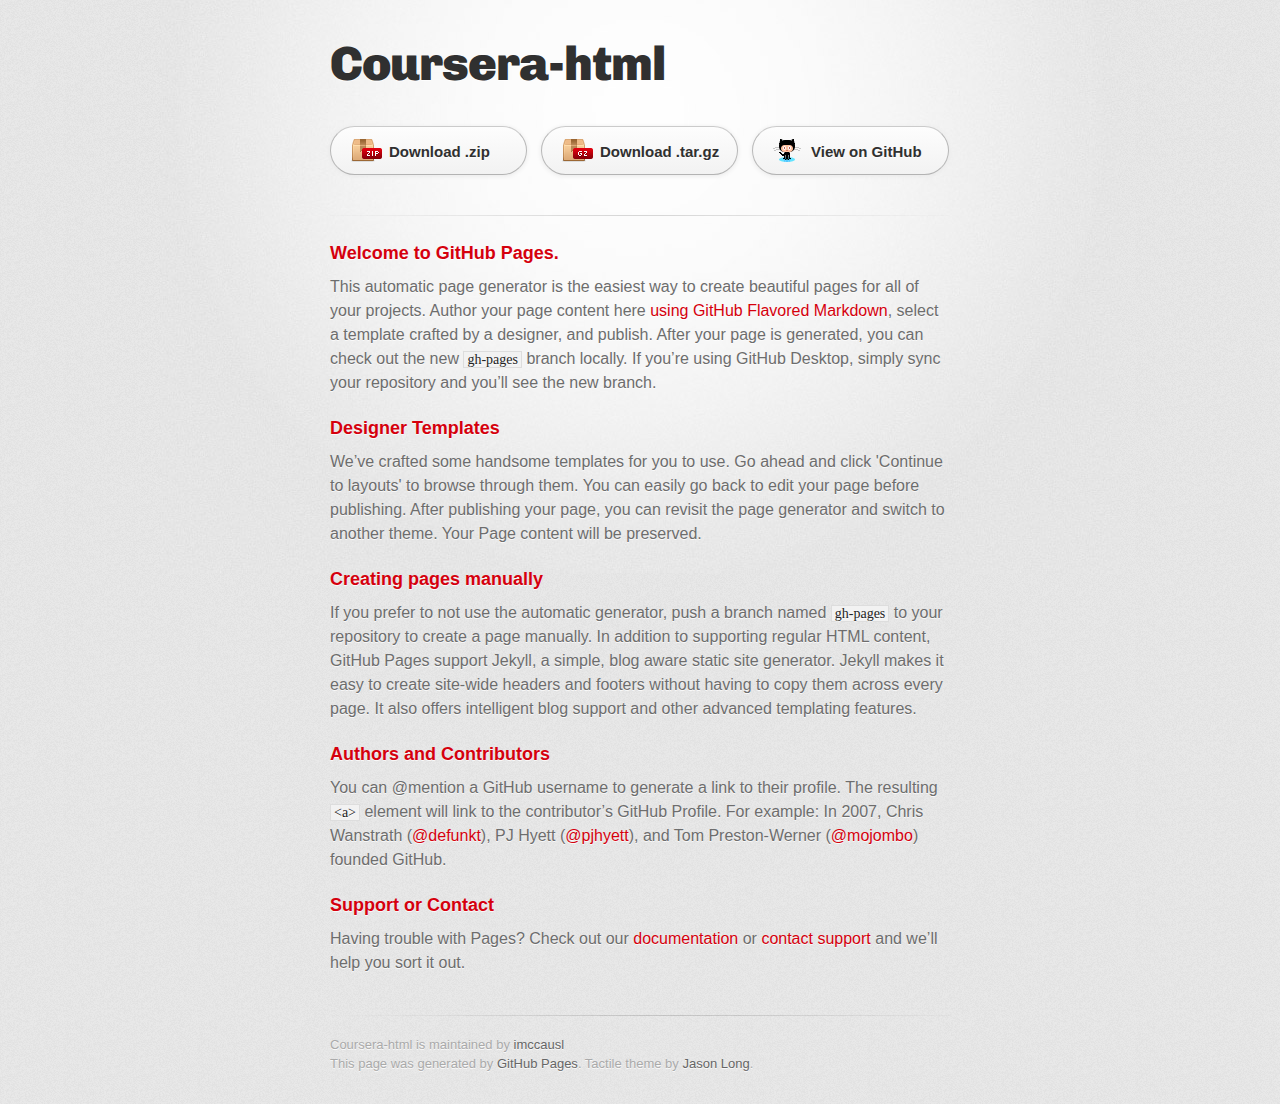
==== index.html @ 793817fa "Create gh-pages branch via GitHub" ====
<!DOCTYPE html>
<html>
  <head>
    <meta charset='utf-8'>
    <meta http-equiv="X-UA-Compatible" content="chrome=1">
    <link href='https://fonts.googleapis.com/css?family=Chivo:900' rel='stylesheet' type='text/css'>
    <link rel="stylesheet" type="text/css" href="stylesheets/stylesheet.css" media="screen">
    <link rel="stylesheet" type="text/css" href="stylesheets/github-dark.css" media="screen">
    <link rel="stylesheet" type="text/css" href="stylesheets/print.css" media="print">
    <!--[if lt IE 9]>
    <script src="//html5shiv.googlecode.com/svn/trunk/html5.js"></script>
    <![endif]-->
    <title>Coursera-html by imccausl</title>
  </head>

  <body>
    <div id="container">
      <div class="inner">

        <header>
          <h1>Coursera-html</h1>
          <h2></h2>
        </header>

        <section id="downloads" class="clearfix">
          <a href="https://github.com/imccausl/coursera-html/zipball/master" id="download-zip" class="button"><span>Download .zip</span></a>
          <a href="https://github.com/imccausl/coursera-html/tarball/master" id="download-tar-gz" class="button"><span>Download .tar.gz</span></a>
          <a href="https://github.com/imccausl/coursera-html" id="view-on-github" class="button"><span>View on GitHub</span></a>
        </section>

        <hr>

        <section id="main_content">
          <h3>
<a id="welcome-to-github-pages" class="anchor" href="#welcome-to-github-pages" aria-hidden="true"><span aria-hidden="true" class="octicon octicon-link"></span></a>Welcome to GitHub Pages.</h3>

<p>This automatic page generator is the easiest way to create beautiful pages for all of your projects. Author your page content here <a href="https://guides.github.com/features/mastering-markdown/">using GitHub Flavored Markdown</a>, select a template crafted by a designer, and publish. After your page is generated, you can check out the new <code>gh-pages</code> branch locally. If you’re using GitHub Desktop, simply sync your repository and you’ll see the new branch.</p>

<h3>
<a id="designer-templates" class="anchor" href="#designer-templates" aria-hidden="true"><span aria-hidden="true" class="octicon octicon-link"></span></a>Designer Templates</h3>

<p>We’ve crafted some handsome templates for you to use. Go ahead and click 'Continue to layouts' to browse through them. You can easily go back to edit your page before publishing. After publishing your page, you can revisit the page generator and switch to another theme. Your Page content will be preserved.</p>

<h3>
<a id="creating-pages-manually" class="anchor" href="#creating-pages-manually" aria-hidden="true"><span aria-hidden="true" class="octicon octicon-link"></span></a>Creating pages manually</h3>

<p>If you prefer to not use the automatic generator, push a branch named <code>gh-pages</code> to your repository to create a page manually. In addition to supporting regular HTML content, GitHub Pages support Jekyll, a simple, blog aware static site generator. Jekyll makes it easy to create site-wide headers and footers without having to copy them across every page. It also offers intelligent blog support and other advanced templating features.</p>

<h3>
<a id="authors-and-contributors" class="anchor" href="#authors-and-contributors" aria-hidden="true"><span aria-hidden="true" class="octicon octicon-link"></span></a>Authors and Contributors</h3>

<p>You can @mention a GitHub username to generate a link to their profile. The resulting <code>&lt;a&gt;</code> element will link to the contributor’s GitHub Profile. For example: In 2007, Chris Wanstrath (<a href="https://github.com/defunkt" class="user-mention">@defunkt</a>), PJ Hyett (<a href="https://github.com/pjhyett" class="user-mention">@pjhyett</a>), and Tom Preston-Werner (<a href="https://github.com/mojombo" class="user-mention">@mojombo</a>) founded GitHub.</p>

<h3>
<a id="support-or-contact" class="anchor" href="#support-or-contact" aria-hidden="true"><span aria-hidden="true" class="octicon octicon-link"></span></a>Support or Contact</h3>

<p>Having trouble with Pages? Check out our <a href="https://help.github.com/pages">documentation</a> or <a href="https://github.com/contact">contact support</a> and we’ll help you sort it out.</p>
        </section>

        <footer>
          Coursera-html is maintained by <a href="https://github.com/imccausl">imccausl</a><br>
          This page was generated by <a href="https://pages.github.com">GitHub Pages</a>. Tactile theme by <a href="https://twitter.com/jasonlong">Jason Long</a>.
        </footer>

        
      </div>
    </div>
  </body>
</html>
---- stylesheets/stylesheet.css ----
/* http://meyerweb.com/eric/tools/css/reset/
   v2.0 | 20110126
   License: none (public domain)
*/
html, body, div, span, applet, object, iframe,
h1, h2, h3, h4, h5, h6, p, blockquote, pre,
a, abbr, acronym, address, big, cite, code,
del, dfn, em, img, ins, kbd, q, s, samp,
small, strike, strong, sub, sup, tt, var,
b, u, i, center,
dl, dt, dd, ol, ul, li,
fieldset, form, label, legend,
table, caption, tbody, tfoot, thead, tr, th, td,
article, aside, canvas, details, embed,
figure, figcaption, footer, header, hgroup,
menu, nav, output, ruby, section, summary,
time, mark, audio, video {
	padding: 0;
	margin: 0;
	font: inherit;
	font-size: 100%;
	vertical-align: baseline;
	border: 0;
}
/* HTML5 display-role reset for older browsers */
article, aside, details, figcaption, figure,
footer, header, hgroup, menu, nav, section {
	display: block;
}
body {
	line-height: 1;
}
ol, ul {
	list-style: none;
}
blockquote, q {
	quotes: none;
}
blockquote:before, blockquote:after,
q:before, q:after {
	content: '';
	content: none;
}
table {
	border-spacing: 0;
	border-collapse: collapse;
}

/* LAYOUT STYLES */
body {
  font-family: 'Helvetica Neue', Helvetica, Arial, serif;
  font-size: 1em;
  line-height: 1.5;
  color: #6d6d6d;
  text-shadow: 0 1px 0 rgba(255, 255, 255, 0.8);
  background: #e7e7e7 url(../images/body-bg.png) 0 0 repeat;
}

a {
  color: #d5000d;
}
a:hover {
  color: #c5000c;
}

header {
  padding-top: 35px;
  padding-bottom: 25px;
}

header h1 {
  font-family: 'Chivo', 'Helvetica Neue', Helvetica, Arial, serif;
  font-size: 48px; font-weight: 900;
  line-height: 1.2;
  color: #303030;
  letter-spacing: -1px;
}

header h2 {
  font-size: 24px;
  font-weight: normal;
  line-height: 1.3;
  color: #aaa;
  letter-spacing: -1px;
}

#container {
  min-height: 595px;
  background: transparent url(../images/highlight-bg.jpg) 50% 0 no-repeat;
}

.inner {
  width: 620px;
  margin: 0 auto;
}

#container .inner img {
  max-width: 100%;
}

#downloads {
  margin-bottom: 40px;
}

a.button {
  display: block;
  float: left;
  width: 179px;
  padding: 12px 8px 12px 8px;
  margin-right: 14px;
  font-size: 15px;
  font-weight: bold;
  line-height: 25px;
  color: #303030;
  background: #fdfdfd; /* Old browsers */
  background: -moz-linear-gradient(top,  #fdfdfd 0%, #f2f2f2 100%); /* FF3.6+ */
  background: -webkit-gradient(linear, left top, left bottom, color-stop(0%,#fdfdfd), color-stop(100%,#f2f2f2)); /* Chrome,Safari4+ */
  background: -webkit-linear-gradient(top,  #fdfdfd 0%,#f2f2f2 100%); /* Chrome10+,Safari5.1+ */
  background: -o-linear-gradient(top,  #fdfdfd 0%,#f2f2f2 100%); /* Opera 11.10+ */
  background: -ms-linear-gradient(top,  #fdfdfd 0%,#f2f2f2 100%); /* IE10+ */
  background: linear-gradient(top,  #fdfdfd 0%,#f2f2f2 100%); /* W3C */
  filter: progid:DXImageTransform.Microsoft.gradient( startColorstr='#fdfdfd', endColorstr='#f2f2f2',GradientType=0 ); /* IE6-9 */
  border-top: solid 1px #cbcbcb;
  border-right: solid 1px #b7b7b7;
  border-bottom: solid 1px #b3b3b3;
  border-left: solid 1px #b7b7b7;
  border-radius: 30px;
  -webkit-box-shadow: 10px 10px 5px #888;
  -moz-box-shadow: 10px 10px 5px #888;
  box-shadow: 0px 1px 5px #e8e8e8;
  -moz-border-radius: 30px;
  -webkit-border-radius: 30px;
}
a.button:hover {
  background: #fafafa; /* Old browsers */
  background: -moz-linear-gradient(top,  #fdfdfd 0%, #f6f6f6 100%); /* FF3.6+ */
  background: -webkit-gradient(linear, left top, left bottom, color-stop(0%,#fdfdfd), color-stop(100%,#f6f6f6)); /* Chrome,Safari4+ */
  background: -webkit-linear-gradient(top,  #fdfdfd 0%,#f6f6f6 100%); /* Chrome10+,Safari5.1+ */
  background: -o-linear-gradient(top,  #fdfdfd 0%,#f6f6f6 100%); /* Opera 11.10+ */
  background: -ms-linear-gradient(top,  #fdfdfd 0%,#f6f6f6 100%); /* IE10+ */
  background: linear-gradient(top,  #fdfdfd 0%,#f6f6f6, 100%); /* W3C */
  filter: progid:DXImageTransform.Microsoft.gradient( startColorstr='#fdfdfd', endColorstr='#f6f6f6',GradientType=0 ); /* IE6-9 */
  border-top: solid 1px #b7b7b7;
  border-right: solid 1px #b3b3b3;
  border-bottom: solid 1px #b3b3b3;
  border-left: solid 1px #b3b3b3;
}

a.button span {
  display: block;
  height: 23px;
  padding-left: 50px;
}

#download-zip span {
  background: transparent url(../images/zip-icon.png) 12px 50% no-repeat;
}
#download-tar-gz span {
  background: transparent url(../images/tar-gz-icon.png) 12px 50% no-repeat;
}
#view-on-github span {
  background: transparent url(../images/octocat-icon.png) 12px 50% no-repeat;
}
#view-on-github {
  margin-right: 0;
}

code, pre {
  margin-bottom: 30px;
  font-family: Monaco, "Bitstream Vera Sans Mono", "Lucida Console", Terminal;
  font-size: 14px;
  color: #222;
}

code {
  padding: 0 3px;
  background-color: #f2f2f2;
  border: solid 1px #ddd;
}

pre {
  padding: 20px;
  overflow: auto;
  color: #f2f2f2;
  text-shadow: none;
  background: #303030;
}
pre code {
  padding: 0;
  color: #f2f2f2;
  background-color: #303030;
  border: none;
}

ul, ol, dl {
  margin-bottom: 20px;
}


/* COMMON STYLES */

hr {
  height: 1px;
  padding-bottom: 1em;
  margin-top: 1em;
  line-height: 1px;
  background: transparent url('../images/hr.png') 50% 0 no-repeat;
  border: none;
}

strong {
  font-weight: bold;
}

em {
  font-style: italic;
}

table {
  width: 100%;
  border: 1px solid #ebebeb;
}

th {
  font-weight: 500;
}

td {
  font-weight: 300;
  text-align: center;
  border: 1px solid #ebebeb;
}

form {
  padding: 20px;
  background: #f2f2f2;

}


/* GENERAL ELEMENT TYPE STYLES */

h1 {
  font-size: 32px;
}

h2 {
  margin-bottom: 8px;
  font-size: 22px;
  font-weight: bold;
  color: #303030;
}

h3 {
  margin-bottom: 8px;
  font-size: 18px;
  font-weight: bold;
  color: #d5000d;
}

h4 {
  font-size: 16px;
  font-weight: bold;
  color: #303030;
}

h5 {
  font-size: 1em;
  color: #303030;
}

h6 {
  font-size: .8em;
  color: #303030;
}

p {
  margin-bottom: 20px;
  font-weight: 300;
}

a {
  text-decoration: none;
}

p a {
  font-weight: 400;
}

blockquote {
  padding: 0 0 0 30px;
  margin-bottom: 20px;
  font-size: 1.6em;
  border-left: 10px solid #e9e9e9;
}

ul li {
  list-style-position: inside;
  list-style: disc;
  padding-left: 20px;
}

ol li {
  list-style-position: inside;
  list-style: decimal;
  padding-left: 3px;
}

dl dt {
  color: #303030;
}

footer {
  padding-top: 20px;
  padding-bottom: 30px;
  margin-top: 40px;
  font-size: 13px;
  color: #aaa;
  background: transparent url('../images/hr.png') 0 0 no-repeat;
}

footer a {
  color: #666;
}
footer a:hover {
  color: #444;
}

/* MISC */
.clearfix:after {
  display: block;
  height: 0;
  clear: both;
  visibility: hidden;
  content: '.';
}

.clearfix {display: inline-block;}
* html .clearfix {height: 1%;}
.clearfix {display: block;}

/* #Media Queries
================================================== */

/* Smaller than standard 960 (devices and browsers) */
@media only screen and (max-width: 959px) { }

/* Tablet Portrait size to standard 960 (devices and browsers) */
@media only screen and (min-width: 768px) and (max-width: 959px) { }

/* All Mobile Sizes (devices and browser) */
@media only screen and (max-width: 767px) {
  header {
    padding-top: 10px;
    padding-bottom: 10px;
  }
  #downloads {
    margin-bottom: 25px;
  }
  #download-zip, #download-tar-gz {
    display: none;
  }
  .inner {
    width: 94%;
    margin: 0 auto;
  }
}

/* Mobile Landscape Size to Tablet Portrait (devices and browsers) */
@media only screen and (min-width: 480px) and (max-width: 767px) { }

/* Mobile Portrait Size to Mobile Landscape Size (devices and browsers) */
@media only screen and (max-width: 479px) { }
---- stylesheets/github-dark.css ----
/*
The MIT License (MIT)

Copyright (c) 2016 GitHub, Inc.

Permission is hereby granted, free of charge, to any person obtaining a copy
of this software and associated documentation files (the "Software"), to deal
in the Software without restriction, including without limitation the rights
to use, copy, modify, merge, publish, distribute, sublicense, and/or sell
copies of the Software, and to permit persons to whom the Software is
furnished to do so, subject to the following conditions:

The above copyright notice and this permission notice shall be included in all
copies or substantial portions of the Software.

THE SOFTWARE IS PROVIDED "AS IS", WITHOUT WARRANTY OF ANY KIND, EXPRESS OR
IMPLIED, INCLUDING BUT NOT LIMITED TO THE WARRANTIES OF MERCHANTABILITY,
FITNESS FOR A PARTICULAR PURPOSE AND NONINFRINGEMENT. IN NO EVENT SHALL THE
AUTHORS OR COPYRIGHT HOLDERS BE LIABLE FOR ANY CLAIM, DAMAGES OR OTHER
LIABILITY, WHETHER IN AN ACTION OF CONTRACT, TORT OR OTHERWISE, ARISING FROM,
OUT OF OR IN CONNECTION WITH THE SOFTWARE OR THE USE OR OTHER DEALINGS IN THE
SOFTWARE.

*/

.pl-c /* comment */ {
  color: #969896;
}

.pl-c1 /* constant, variable.other.constant, support, meta.property-name, support.constant, support.variable, meta.module-reference, markup.raw, meta.diff.header */,
.pl-s .pl-v /* string variable */ {
  color: #0099cd;
}

.pl-e /* entity */,
.pl-en /* entity.name */ {
  color: #9774cb;
}

.pl-smi /* variable.parameter.function, storage.modifier.package, storage.modifier.import, storage.type.java, variable.other */,
.pl-s .pl-s1 /* string source */ {
  color: #ddd;
}

.pl-ent /* entity.name.tag */ {
  color: #7bcc72;
}

.pl-k /* keyword, storage, storage.type */ {
  color: #cc2372;
}

.pl-s /* string */,
.pl-pds /* punctuation.definition.string, string.regexp.character-class */,
.pl-s .pl-pse .pl-s1 /* string punctuation.section.embedded source */,
.pl-sr /* string.regexp */,
.pl-sr .pl-cce /* string.regexp constant.character.escape */,
.pl-sr .pl-sre /* string.regexp source.ruby.embedded */,
.pl-sr .pl-sra /* string.regexp string.regexp.arbitrary-repitition */ {
  color: #3c66e2;
}

.pl-v /* variable */ {
  color: #fb8764;
}

.pl-id /* invalid.deprecated */ {
  color: #e63525;
}

.pl-ii /* invalid.illegal */ {
  color: #f8f8f8;
  background-color: #e63525;
}

.pl-sr .pl-cce /* string.regexp constant.character.escape */ {
  font-weight: bold;
  color: #7bcc72;
}

.pl-ml /* markup.list */ {
  color: #c26b2b;
}

.pl-mh /* markup.heading */,
.pl-mh .pl-en /* markup.heading entity.name */,
.pl-ms /* meta.separator */ {
  font-weight: bold;
  color: #264ec5;
}

.pl-mq /* markup.quote */ {
  color: #00acac;
}

.pl-mi /* markup.italic */ {
  font-style: italic;
  color: #ddd;
}

.pl-mb /* markup.bold */ {
  font-weight: bold;
  color: #ddd;
}

.pl-md /* markup.deleted, meta.diff.header.from-file */ {
  color: #bd2c00;
  background-color: #ffecec;
}

.pl-mi1 /* markup.inserted, meta.diff.header.to-file */ {
  color: #55a532;
  background-color: #eaffea;
}

.pl-mdr /* meta.diff.range */ {
  font-weight: bold;
  color: #9774cb;
}

.pl-mo /* meta.output */ {
  color: #264ec5;
}
---- stylesheets/print.css ----
html, body, div, span, applet, object, iframe,
h1, h2, h3, h4, h5, h6, p, blockquote, pre,
a, abbr, acronym, address, big, cite, code,
del, dfn, em, img, ins, kbd, q, s, samp,
small, strike, strong, sub, sup, tt, var,
b, u, i, center,
dl, dt, dd, ol, ul, li,
fieldset, form, label, legend,
table, caption, tbody, tfoot, thead, tr, th, td,
article, aside, canvas, details, embed,
figure, figcaption, footer, header, hgroup,
menu, nav, output, ruby, section, summary,
time, mark, audio, video {
  padding: 0;
  margin: 0;
  font: inherit;
  font-size: 100%;
  vertical-align: baseline;
  border: 0;
}
/* HTML5 display-role reset for older browsers */
article, aside, details, figcaption, figure,
footer, header, hgroup, menu, nav, section {
  display: block;
}
body {
  line-height: 1;
}
ol, ul {
  list-style: none;
}
blockquote, q {
  quotes: none;
}
blockquote:before, blockquote:after,
q:before, q:after {
  content: '';
  content: none;
}
table {
  border-spacing: 0;
  border-collapse: collapse;
}
body {
  font-family: 'Helvetica Neue', Helvetica, Arial, serif;
  font-size: 13px;
  line-height: 1.5;
  color: #000;
}

a {
  font-weight: bold;
  color: #d5000d;
}

header {
  padding-top: 35px;
  padding-bottom: 10px;
}

header h1 {
  font-size: 48px;
  font-weight: bold;
  line-height: 1.2;
  color: #303030;
  letter-spacing: -1px;
}

header h2 {
  font-size: 24px;
  font-weight: normal;
  line-height: 1.3;
  color: #aaa;
  letter-spacing: -1px;
}
#downloads {
  display: none;
}
#main_content {
  padding-top: 20px;
}

code, pre {
  margin-bottom: 30px;
  font-family: Monaco, "Bitstream Vera Sans Mono", "Lucida Console", Terminal;
  font-size: 12px;
  color: #222;
}

code {
  padding: 0 3px;
}

pre {
  padding: 20px;
  overflow: auto;
  border: solid 1px #ddd;
}
pre code {
  padding: 0;
}

ul, ol, dl {
  margin-bottom: 20px;
}


/* COMMON STYLES */

table {
  width: 100%;
  border: 1px solid #ebebeb;
}

th {
  font-weight: 500;
}

td {
  font-weight: 300;
  text-align: center;
  border: 1px solid #ebebeb;
}

form {
  padding: 20px;
  background: #f2f2f2;

}


/* GENERAL ELEMENT TYPE STYLES */

h1 {
  font-size: 2.8em;
}

h2 {
  margin-bottom: 8px;
  font-size: 22px;
  font-weight: bold;
  color: #303030;
}

h3 {
  margin-bottom: 8px;
  font-size: 18px;
  font-weight: bold;
  color: #d5000d;
}

h4 {
  font-size: 16px;
  font-weight: bold;
  color: #303030;
}

h5 {
  font-size: 1em;
  color: #303030;
}

h6 {
  font-size: .8em;
  color: #303030;
}

p {
  margin-bottom: 20px;
  font-weight: 300;
}

a {
  text-decoration: none;
}

p a {
  font-weight: 400;
}

blockquote {
  padding: 0 0 0 30px;
  margin-bottom: 20px;
  font-size: 1.6em;
  border-left: 10px solid #e9e9e9;
}

ul li {
  list-style-position: inside;
  list-style: disc;
  padding-left: 20px;
}

ol li {
  list-style-position: inside;
  list-style: decimal;
  padding-left: 3px;
}

dl dd {
  font-style: italic;
  font-weight: 100;
}

footer {
  padding-top: 20px;
  padding-bottom: 30px;
  margin-top: 40px;
  font-size: 13px;
  color: #aaa;
}

footer a {
  color: #666;
}

/* MISC */
.clearfix:after {
  display: block;
  height: 0;
  clear: both;
  visibility: hidden;
  content: '.';
}

.clearfix {display: inline-block;}
* html .clearfix {height: 1%;}
.clearfix {display: block;}
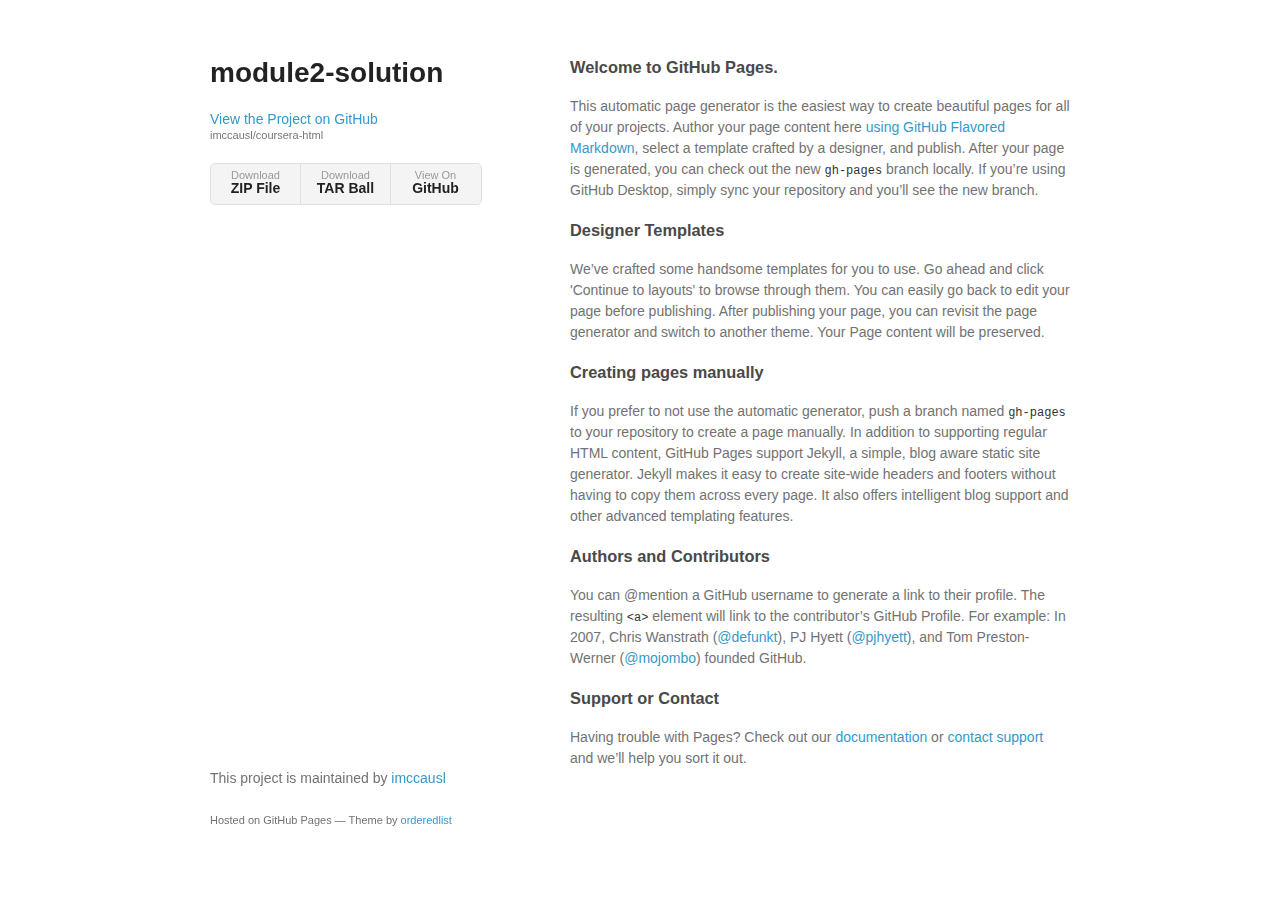
==== commit 9e56519d: "Create gh-pages branch via GitHub" ====
--- a/index.html
+++ b/index.html
@@ -1,37 +1,34 @@
-<!DOCTYPE html>
+<!doctype html>
 <html>
   <head>
-    <meta charset='utf-8'>
+    <meta charset="utf-8">
     <meta http-equiv="X-UA-Compatible" content="chrome=1">
-    <link href='https://fonts.googleapis.com/css?family=Chivo:900' rel='stylesheet' type='text/css'>
-    <link rel="stylesheet" type="text/css" href="stylesheets/stylesheet.css" media="screen">
-    <link rel="stylesheet" type="text/css" href="stylesheets/github-dark.css" media="screen">
-    <link rel="stylesheet" type="text/css" href="stylesheets/print.css" media="print">
+    <title>module2-solution by imccausl</title>
+
+    <link rel="stylesheet" href="stylesheets/styles.css">
+    <link rel="stylesheet" href="stylesheets/github-light.css">
+    <meta name="viewport" content="width=device-width">
     <!--[if lt IE 9]>
     <script src="//html5shiv.googlecode.com/svn/trunk/html5.js"></script>
     <![endif]-->
-    <title>Coursera-html by imccausl</title>
   </head>
+  <body>
+    <div class="wrapper">
+      <header>
+        <h1>module2-solution</h1>
+        <p></p>
 
-  <body>
-    <div id="container">
-      <div class="inner">
+        <p class="view"><a href="https://github.com/imccausl/coursera-html">View the Project on GitHub <small>imccausl/coursera-html</small></a></p>
 
-        <header>
-          <h1>Coursera-html</h1>
-          <h2></h2>
-        </header>
 
-        <section id="downloads" class="clearfix">
-          <a href="https://github.com/imccausl/coursera-html/zipball/master" id="download-zip" class="button"><span>Download .zip</span></a>
-          <a href="https://github.com/imccausl/coursera-html/tarball/master" id="download-tar-gz" class="button"><span>Download .tar.gz</span></a>
-          <a href="https://github.com/imccausl/coursera-html" id="view-on-github" class="button"><span>View on GitHub</span></a>
-        </section>
-
-        <hr>
-
-        <section id="main_content">
-          <h3>
+        <ul>
+          <li><a href="https://github.com/imccausl/coursera-html/zipball/master">Download <strong>ZIP File</strong></a></li>
+          <li><a href="https://github.com/imccausl/coursera-html/tarball/master">Download <strong>TAR Ball</strong></a></li>
+          <li><a href="https://github.com/imccausl/coursera-html">View On <strong>GitHub</strong></a></li>
+        </ul>
+      </header>
+      <section>
+        <h3>
 <a id="welcome-to-github-pages" class="anchor" href="#welcome-to-github-pages" aria-hidden="true"><span aria-hidden="true" class="octicon octicon-link"></span></a>Welcome to GitHub Pages.</h3>
 
 <p>This automatic page generator is the easiest way to create beautiful pages for all of your projects. Author your page content here <a href="https://guides.github.com/features/mastering-markdown/">using GitHub Flavored Markdown</a>, select a template crafted by a designer, and publish. After your page is generated, you can check out the new <code>gh-pages</code> branch locally. If you’re using GitHub Desktop, simply sync your repository and you’ll see the new branch.</p>
@@ -55,15 +52,13 @@
 <a id="support-or-contact" class="anchor" href="#support-or-contact" aria-hidden="true"><span aria-hidden="true" class="octicon octicon-link"></span></a>Support or Contact</h3>
 
 <p>Having trouble with Pages? Check out our <a href="https://help.github.com/pages">documentation</a> or <a href="https://github.com/contact">contact support</a> and we’ll help you sort it out.</p>
-        </section>
-
-        <footer>
-          Coursera-html is maintained by <a href="https://github.com/imccausl">imccausl</a><br>
-          This page was generated by <a href="https://pages.github.com">GitHub Pages</a>. Tactile theme by <a href="https://twitter.com/jasonlong">Jason Long</a>.
-        </footer>
-
-        
-      </div>
+      </section>
+      <footer>
+        <p>This project is maintained by <a href="https://github.com/imccausl">imccausl</a></p>
+        <p><small>Hosted on GitHub Pages &mdash; Theme by <a href="https://github.com/orderedlist">orderedlist</a></small></p>
+      </footer>
     </div>
+    <script src="javascripts/scale.fix.js"></script>
+    
   </body>
 </html>
--- a/stylesheets/styles.css
+++ b/stylesheets/styles.css
@@ -0,0 +1,324 @@
+@font-face {
+  font-family: 'Noto Sans';
+  font-weight: 400;
+  font-style: normal;
+  src: url('../fonts/Noto-Sans-regular/Noto-Sans-regular.eot');
+  src: url('../fonts/Noto-Sans-regular/Noto-Sans-regular.eot?#iefix') format('embedded-opentype'),
+       local('Noto Sans'),
+       local('Noto-Sans-regular'),
+       url('../fonts/Noto-Sans-regular/Noto-Sans-regular.woff2') format('woff2'),
+       url('../fonts/Noto-Sans-regular/Noto-Sans-regular.woff') format('woff'),
+       url('../fonts/Noto-Sans-regular/Noto-Sans-regular.ttf') format('truetype'),
+       url('../fonts/Noto-Sans-regular/Noto-Sans-regular.svg#NotoSans') format('svg');
+}
+
+@font-face {
+  font-family: 'Noto Sans';
+  font-weight: 700;
+  font-style: normal;
+  src: url('../fonts/Noto-Sans-700/Noto-Sans-700.eot');
+  src: url('../fonts/Noto-Sans-700/Noto-Sans-700.eot?#iefix') format('embedded-opentype'),
+       local('Noto Sans Bold'),
+       local('Noto-Sans-700'),
+       url('../fonts/Noto-Sans-700/Noto-Sans-700.woff2') format('woff2'),
+       url('../fonts/Noto-Sans-700/Noto-Sans-700.woff') format('woff'),
+       url('../fonts/Noto-Sans-700/Noto-Sans-700.ttf') format('truetype'),
+       url('../fonts/Noto-Sans-700/Noto-Sans-700.svg#NotoSans') format('svg');
+}
+
+@font-face {
+  font-family: 'Noto Sans';
+  font-weight: 400;
+  font-style: italic;
+  src: url('../fonts/Noto-Sans-italic/Noto-Sans-italic.eot');
+  src: url('../fonts/Noto-Sans-italic/Noto-Sans-italic.eot?#iefix') format('embedded-opentype'),
+       local('Noto Sans Italic'),
+       local('Noto-Sans-italic'),
+       url('../fonts/Noto-Sans-italic/Noto-Sans-italic.woff2') format('woff2'),
+       url('../fonts/Noto-Sans-italic/Noto-Sans-italic.woff') format('woff'),
+       url('../fonts/Noto-Sans-italic/Noto-Sans-italic.ttf') format('truetype'),
+       url('../fonts/Noto-Sans-italic/Noto-Sans-italic.svg#NotoSans') format('svg');
+}
+
+@font-face {
+  font-family: 'Noto Sans';
+  font-weight: 700;
+  font-style: italic;
+  src: url('../fonts/Noto-Sans-700italic/Noto-Sans-700italic.eot');
+  src: url('../fonts/Noto-Sans-700italic/Noto-Sans-700italic.eot?#iefix') format('embedded-opentype'),
+       local('Noto Sans Bold Italic'),
+       local('Noto-Sans-700italic'),
+       url('../fonts/Noto-Sans-700italic/Noto-Sans-700italic.woff2') format('woff2'),
+       url('../fonts/Noto-Sans-700italic/Noto-Sans-700italic.woff') format('woff'),
+       url('../fonts/Noto-Sans-700italic/Noto-Sans-700italic.ttf') format('truetype'),
+       url('../fonts/Noto-Sans-700italic/Noto-Sans-700italic.svg#NotoSans') format('svg');
+}
+
+body {
+  background-color: #fff;
+  padding:50px;
+  font: 14px/1.5 "Noto Sans", "Helvetica Neue", Helvetica, Arial, sans-serif;
+  color:#727272;
+  font-weight:400;
+}
+
+h1, h2, h3, h4, h5, h6 {
+  color:#222;
+  margin:0 0 20px;
+}
+
+p, ul, ol, table, pre, dl {
+  margin:0 0 20px;
+}
+
+h1, h2, h3 {
+  line-height:1.1;
+}
+
+h1 {
+  font-size:28px;
+}
+
+h2 {
+  color:#393939;
+}
+
+h3, h4, h5, h6 {
+  color:#494949;
+}
+
+a {
+  color:#39c;
+  text-decoration:none;
+}
+
+a:hover {
+  color:#069;
+}
+
+a small {
+  font-size:11px;
+  color:#777;
+  margin-top:-0.3em;
+  display:block;
+}
+
+a:hover small {
+  color:#777;
+}
+
+.wrapper {
+  width:860px;
+  margin:0 auto;
+}
+
+blockquote {
+  border-left:1px solid #e5e5e5;
+  margin:0;
+  padding:0 0 0 20px;
+  font-style:italic;
+}
+
+code, pre {
+  font-family:Monaco, Bitstream Vera Sans Mono, Lucida Console, Terminal, Consolas, Liberation Mono, DejaVu Sans Mono, Courier New, monospace;
+  color:#333;
+  font-size:12px;
+}
+
+pre {
+  padding:8px 15px;
+  background: #f8f8f8;
+  border-radius:5px;
+  border:1px solid #e5e5e5;
+  overflow-x: auto;
+}
+
+table {
+  width:100%;
+  border-collapse:collapse;
+}
+
+th, td {
+  text-align:left;
+  padding:5px 10px;
+  border-bottom:1px solid #e5e5e5;
+}
+
+dt {
+  color:#444;
+  font-weight:700;
+}
+
+th {
+  color:#444;
+}
+
+img {
+  max-width:100%;
+}
+
+header {
+  width:270px;
+  float:left;
+  position:fixed;
+  -webkit-font-smoothing:subpixel-antialiased;
+}
+
+header ul {
+  list-style:none;
+  height:40px;
+  padding:0;
+  background: #f4f4f4;
+  border-radius:5px;
+  border:1px solid #e0e0e0;
+  width:270px;
+}
+
+header li {
+  width:89px;
+  float:left;
+  border-right:1px solid #e0e0e0;
+  height:40px;
+}
+
+header li:first-child a {
+  border-radius:5px 0 0 5px;
+}
+
+header li:last-child a {
+  border-radius:0 5px 5px 0;
+}
+
+header ul a {
+  line-height:1;
+  font-size:11px;
+  color:#999;
+  display:block;
+  text-align:center;
+  padding-top:6px;
+  height:34px;
+}
+
+header ul a:hover {
+  color:#999;
+}
+
+header ul a:active {
+  background-color:#f0f0f0;
+}
+
+strong {
+  color:#222;
+  font-weight:700;
+}
+
+header ul li + li + li {
+  border-right:none;
+  width:89px;
+}
+
+header ul a strong {
+  font-size:14px;
+  display:block;
+  color:#222;
+}
+
+section {
+  width:500px;
+  float:right;
+  padding-bottom:50px;
+}
+
+small {
+  font-size:11px;
+}
+
+hr {
+  border:0;
+  background:#e5e5e5;
+  height:1px;
+  margin:0 0 20px;
+}
+
+footer {
+  width:270px;
+  float:left;
+  position:fixed;
+  bottom:50px;
+  -webkit-font-smoothing:subpixel-antialiased;
+}
+
+@media print, screen and (max-width: 960px) {
+
+  div.wrapper {
+    width:auto;
+    margin:0;
+  }
+
+  header, section, footer {
+    float:none;
+    position:static;
+    width:auto;
+  }
+
+  header {
+    padding-right:320px;
+  }
+
+  section {
+    border:1px solid #e5e5e5;
+    border-width:1px 0;
+    padding:20px 0;
+    margin:0 0 20px;
+  }
+
+  header a small {
+    display:inline;
+  }
+
+  header ul {
+    position:absolute;
+    right:50px;
+    top:52px;
+  }
+}
+
+@media print, screen and (max-width: 720px) {
+  body {
+    word-wrap:break-word;
+  }
+
+  header {
+    padding:0;
+  }
+
+  header ul, header p.view {
+    position:static;
+  }
+
+  pre, code {
+    word-wrap:normal;
+  }
+}
+
+@media print, screen and (max-width: 480px) {
+  body {
+    padding:15px;
+  }
+
+  header ul {
+    width:99%;
+  }
+
+  header li, header ul li + li + li {
+    width:33%;
+  }
+}
+
+@media print {
+  body {
+    padding:0.4in;
+    font-size:12pt;
+    color:#444;
+  }
+}
--- a/stylesheets/github-light.css
+++ b/stylesheets/github-light.css
@@ -0,0 +1,124 @@
+/*
+The MIT License (MIT)
+
+Copyright (c) 2016 GitHub, Inc.
+
+Permission is hereby granted, free of charge, to any person obtaining a copy
+of this software and associated documentation files (the "Software"), to deal
+in the Software without restriction, including without limitation the rights
+to use, copy, modify, merge, publish, distribute, sublicense, and/or sell
+copies of the Software, and to permit persons to whom the Software is
+furnished to do so, subject to the following conditions:
+
+The above copyright notice and this permission notice shall be included in all
+copies or substantial portions of the Software.
+
+THE SOFTWARE IS PROVIDED "AS IS", WITHOUT WARRANTY OF ANY KIND, EXPRESS OR
+IMPLIED, INCLUDING BUT NOT LIMITED TO THE WARRANTIES OF MERCHANTABILITY,
+FITNESS FOR A PARTICULAR PURPOSE AND NONINFRINGEMENT. IN NO EVENT SHALL THE
+AUTHORS OR COPYRIGHT HOLDERS BE LIABLE FOR ANY CLAIM, DAMAGES OR OTHER
+LIABILITY, WHETHER IN AN ACTION OF CONTRACT, TORT OR OTHERWISE, ARISING FROM,
+OUT OF OR IN CONNECTION WITH THE SOFTWARE OR THE USE OR OTHER DEALINGS IN THE
+SOFTWARE.
+
+*/
+
+.pl-c /* comment */ {
+  color: #969896;
+}
+
+.pl-c1 /* constant, variable.other.constant, support, meta.property-name, support.constant, support.variable, meta.module-reference, markup.raw, meta.diff.header */,
+.pl-s .pl-v /* string variable */ {
+  color: #0086b3;
+}
+
+.pl-e /* entity */,
+.pl-en /* entity.name */ {
+  color: #795da3;
+}
+
+.pl-smi /* variable.parameter.function, storage.modifier.package, storage.modifier.import, storage.type.java, variable.other */,
+.pl-s .pl-s1 /* string source */ {
+  color: #333;
+}
+
+.pl-ent /* entity.name.tag */ {
+  color: #63a35c;
+}
+
+.pl-k /* keyword, storage, storage.type */ {
+  color: #a71d5d;
+}
+
+.pl-s /* string */,
+.pl-pds /* punctuation.definition.string, string.regexp.character-class */,
+.pl-s .pl-pse .pl-s1 /* string punctuation.section.embedded source */,
+.pl-sr /* string.regexp */,
+.pl-sr .pl-cce /* string.regexp constant.character.escape */,
+.pl-sr .pl-sre /* string.regexp source.ruby.embedded */,
+.pl-sr .pl-sra /* string.regexp string.regexp.arbitrary-repitition */ {
+  color: #183691;
+}
+
+.pl-v /* variable */ {
+  color: #ed6a43;
+}
+
+.pl-id /* invalid.deprecated */ {
+  color: #b52a1d;
+}
+
+.pl-ii /* invalid.illegal */ {
+  color: #f8f8f8;
+  background-color: #b52a1d;
+}
+
+.pl-sr .pl-cce /* string.regexp constant.character.escape */ {
+  font-weight: bold;
+  color: #63a35c;
+}
+
+.pl-ml /* markup.list */ {
+  color: #693a17;
+}
+
+.pl-mh /* markup.heading */,
+.pl-mh .pl-en /* markup.heading entity.name */,
+.pl-ms /* meta.separator */ {
+  font-weight: bold;
+  color: #1d3e81;
+}
+
+.pl-mq /* markup.quote */ {
+  color: #008080;
+}
+
+.pl-mi /* markup.italic */ {
+  font-style: italic;
+  color: #333;
+}
+
+.pl-mb /* markup.bold */ {
+  font-weight: bold;
+  color: #333;
+}
+
+.pl-md /* markup.deleted, meta.diff.header.from-file */ {
+  color: #bd2c00;
+  background-color: #ffecec;
+}
+
+.pl-mi1 /* markup.inserted, meta.diff.header.to-file */ {
+  color: #55a532;
+  background-color: #eaffea;
+}
+
+.pl-mdr /* meta.diff.range */ {
+  font-weight: bold;
+  color: #795da3;
+}
+
+.pl-mo /* meta.output */ {
+  color: #1d3e81;
+}
+
